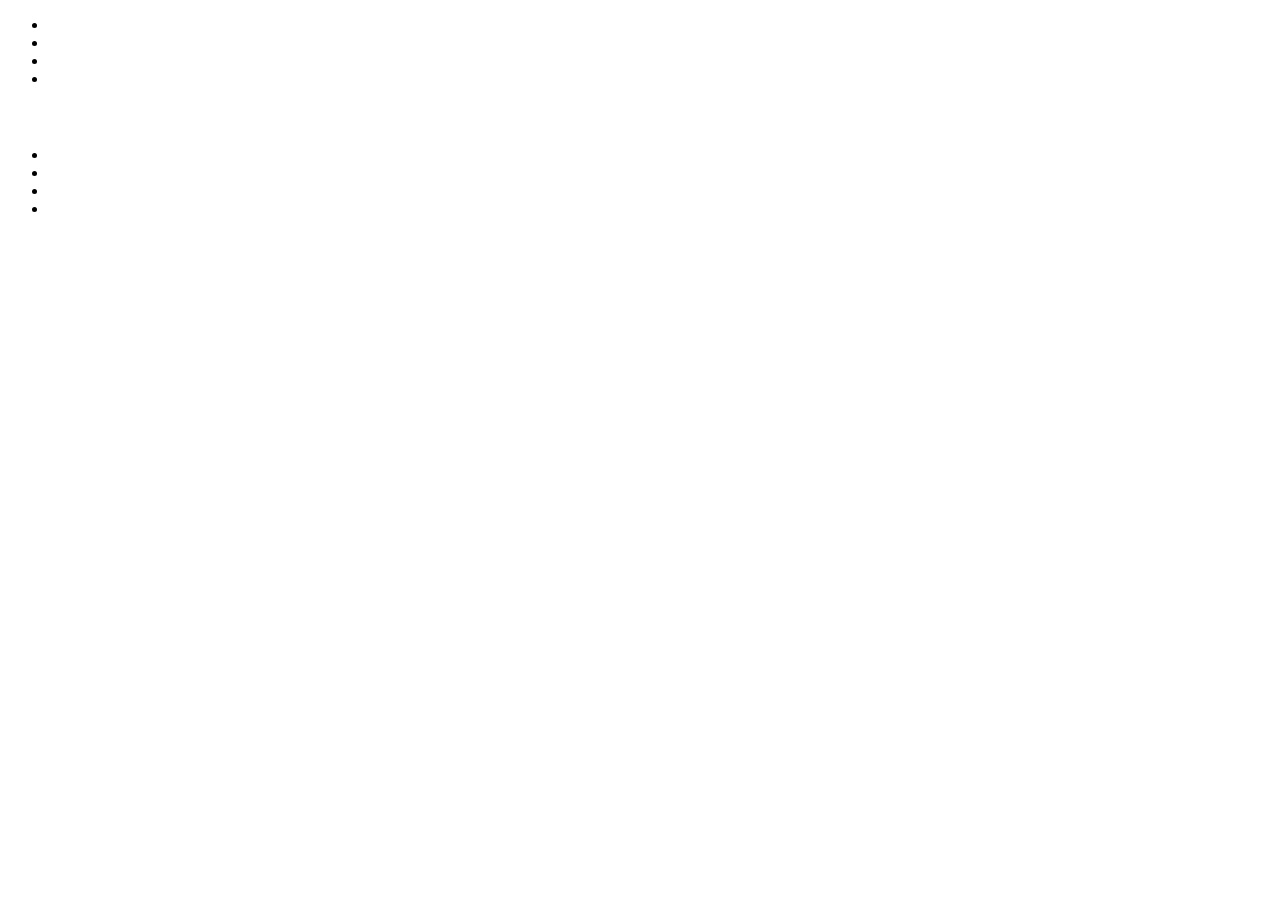
==== index.html @ ae3ece66 "Struktur dasar html" ====
<!DOCTYPE html>
<html lang="id">
<head>
    <meta charset="UTF-8">
    <title></title>
</head>
<body>

    <nav>
        <ul>
            <li><a href=""></a></li>
            <li><a href=""></a></li>
            <li><a href=""></a></li>
            <li><a href=""></a></li>
        </ul>
    </nav>

    <main>
        <section>
            <h1></h1>
            <a href=""></a>
        </section>

        <section>
            <img src="" alt="">
            
            <h2></h2>
            <p></p>
            
            <ul>
                <li></li>
                <li></li>
                <li></li>
                <li></li>
            </ul>

            <p></p>
        </section>

        <section>
            <h2></h2>
            <img src="" alt="">
            <img src="" alt="">
            <img src="" alt="">
        </section>

        <section>
            <img src="" alt="">
            <h2></h2>
            <p></p>
            <a href=""></a>
        </section>
    </main>

    <footer>
        <p></p>
    </footer>

</body>
</html>
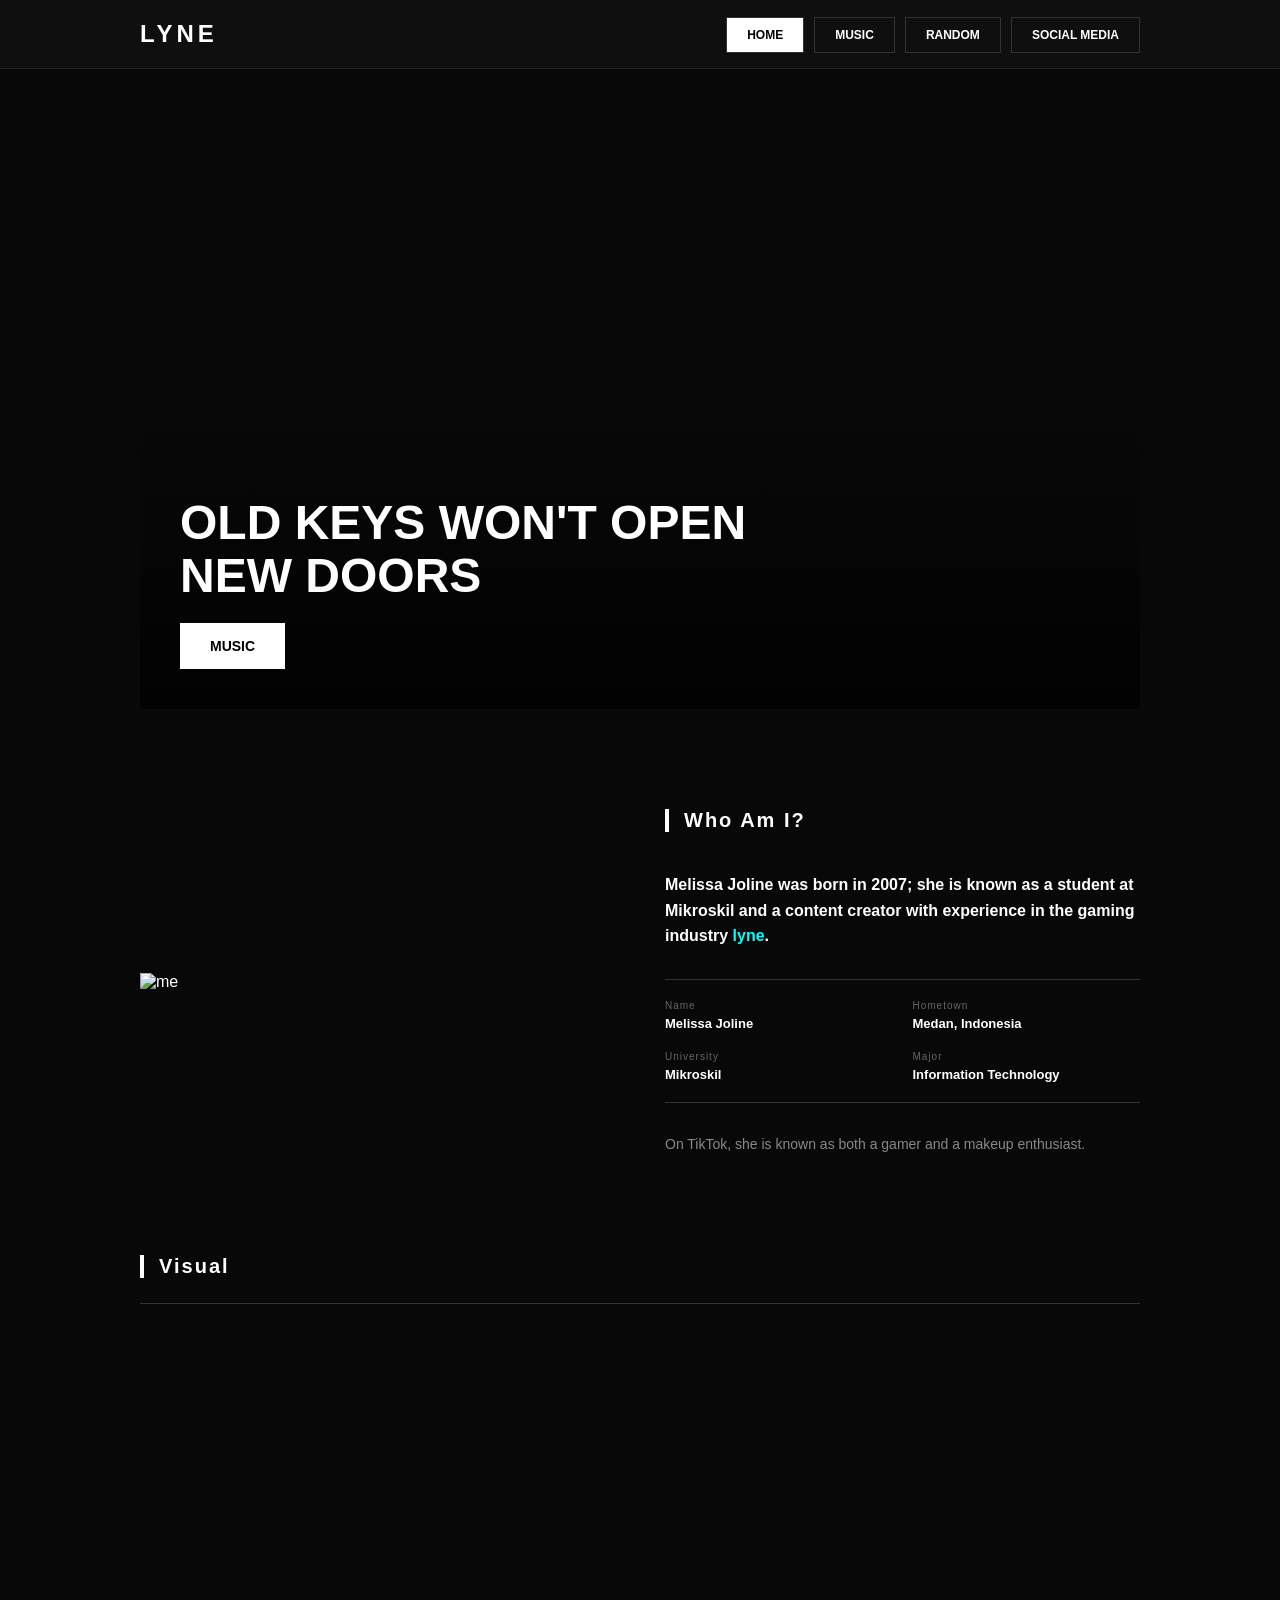
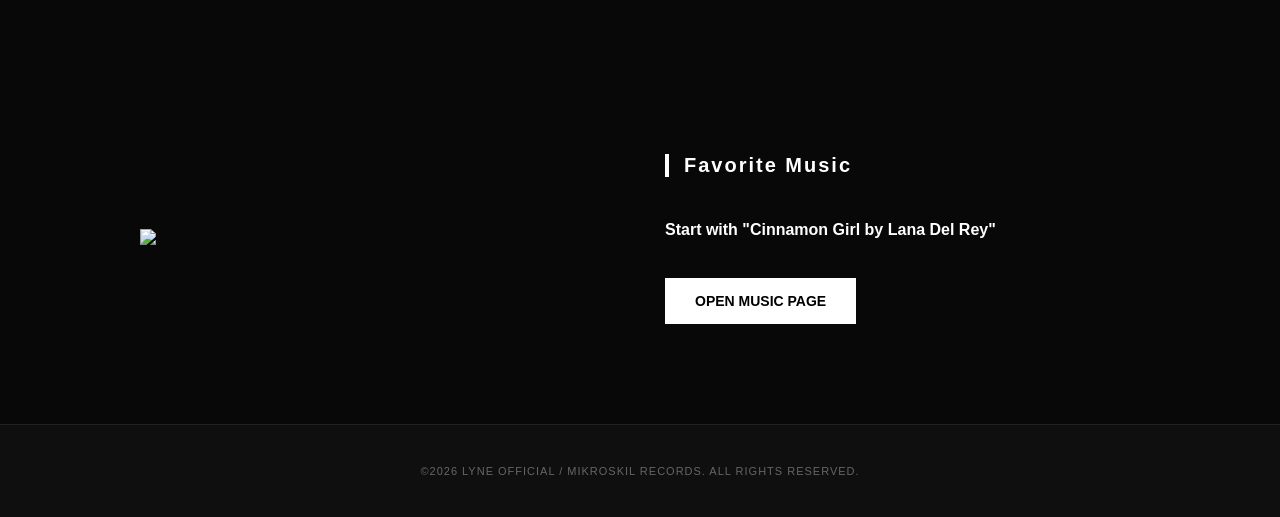
==== commit 13131035: "Penambahan feature content" ====
--- a/index.html
+++ b/index.html
@@ -2,58 +2,83 @@
 <html lang="id">
 <head>
     <meta charset="UTF-8">
-    <title></title>
+    <title>Lyne</title>
+    <link rel="shortcut icon" href="https://cdn-icons-png.flaticon.com/128/18291/18291644.png" type="image/x-icon">
+    <link rel="stylesheet" href="index.css">
 </head>
 <body>
 
-    <nav>
-        <ul>
-            <li><a href=""></a></li>
-            <li><a href=""></a></li>
-            <li><a href=""></a></li>
-            <li><a href=""></a></li>
-        </ul>
+<nav class="navbar">
+        <div class="nav-container">
+            <div class="logo">Lyne</div>
+            
+            <ul class="menu">
+                <li><a href="index.html" class="aktif">Home</a></li>
+                <li><a href="music.html">Music</a></li>
+                <li><a href="history.html">Random</a></li>
+                <li><a href="social_media.html">Social Media</a></li>
+            </ul>
+        </div>
     </nav>
 
-    <main>
-        <section>
-            <h1></h1>
-            <a href=""></a>
+    <main class="wadah-konten">
+        <div class="hero-section">
+            <h1 class="hero-judul">old keys won't open new doors</h1>
+            <a href="music.html" class="tombol-eksplorasi">Music</a>
+        </div>
+        <section class="seksi-dua-kolom">
+            <div class="kolom-gambar">
+                <img src="https://i.pinimg.com/736x/5c/6f/ab/5c6fab511370e2409765c7aafe202bc3.jpg" alt="me">
+            </div>
+            <div class="kolom-teks">
+                <h2 class="judul-bergaris">Who Am I? </h2>
+                <p class="teks-tebal">Melissa Joline was born in 2007; she is known as a student at Mikroskil and a content creator with experience in the gaming industry <span class="teks-cyan">lyne</span>.</p>
+                
+                <div class="info-grid">
+                    <div class="info-item">
+                        <span>Name</span>
+                        <strong>Melissa Joline</strong>
+                    </div>
+                    <div class="info-item">
+                        <span>Hometown</span>
+                        <strong>Medan, Indonesia</strong>
+                    </div>
+                    <div class="info-item">
+                        <span>University</span>
+                        <strong>Mikroskil</strong>
+                    </div>
+                    <div class="info-item">
+                        <span>Major</span>
+                        <strong>Information Technology</strong>
+                    </div>
+                </div>
+
+                <p class="teks-tipis">On TikTok, she is known as both a gamer and a makeup enthusiast.</p>
+            </div>
         </section>
 
-        <section>
-            <img src="" alt="">
-            
-            <h2></h2>
-            <p></p>
-            
-            <ul>
-                <li></li>
-                <li></li>
-                <li></li>
-                <li></li>
-            </ul>
-
-            <p></p>
+        <section class="seksi-galeri">
+            <h2 class="judul-bergaris">Visual</h2>
+            <div class="galeri-grid">
+                <div class="kotak-gambar" style="background-image: url('https://i.pinimg.com/webp/1200x/63/7e/e7/637ee777ab366fa678088d7a42cbecc7.webp');"></div>
+                <div class="kotak-gambar" style="background-image: url('https://i.pinimg.com/webp/1200x/d2/3a/d6/d23ad64a8d71ea2636f023c19c980b80.webp');"></div>
+                <div class="kotak-gambar" style="background-image: url('https://i.pinimg.com/736x/81/3d/17/813d175db0b8a150ed3c24c99e6171bd.jpg');"></div>
+            </div>
         </section>
 
-        <section>
-            <h2></h2>
-            <img src="" alt="">
-            <img src="" alt="">
-            <img src="" alt="">
-        </section>
-
-        <section>
-            <img src="" alt="">
-            <h2></h2>
-            <p></p>
-            <a href=""></a>
+        <section class="seksi-dua-kolom">
+            <div class="kolom-gambar">
+                <img src="https://i.pinimg.com/webp/1200x/b3/05/ad/b305ad16b741d449e61624263508f5a3.webp">
+            </div>
+            <div class="kolom-teks">
+                <h2 class="judul-bergaris">Favorite Music</h2>
+                <p class="teks-tebal">Start with "Cinnamon Girl by Lana Del Rey"</p>
+                <a href="music.html" class="tombol-eksplorasi" style="margin-top: 20px;">Open Music Page</a>
+            </div>
         </section>
     </main>
-
-    <footer>
-        <p></p>
+    <footer class="site-footer">
+        <p> &copy;2026 LYNE OFFICIAL / MIKROSKIL RECORDS. ALL RIGHTS RESERVED.</p>
     </footer>
 
 </body>
--- a/index.css
+++ b/index.css
@@ -0,0 +1,222 @@
+* {
+    margin: 0;
+    padding: 0;
+    box-sizing: border-box;
+}
+
+body {
+    font-family: 'Helvetica Neue', Arial, sans-serif;
+    background-color: #080808; 
+    color: white; 
+}
+
+.navbar {
+    background-color: #0f0f0f;
+    border-bottom: 1px solid #222; 
+   
+}
+
+
+.nav-container {
+    display: flex;
+    justify-content: space-between;
+    align-items: center;
+    max-width: 1000px;
+    margin: 0 auto;
+    width: 90%;
+    padding: 20px 0;
+}
+
+.logo {
+    font-size: 24px;
+    font-weight: bold;
+    letter-spacing: 4px; 
+    text-transform: uppercase;
+}
+
+.menu {
+    display: flex;
+    list-style: none;
+    gap: 10px; 
+}
+
+.menu a {
+    color: white;
+    text-decoration: none;
+    font-size: 12px;
+    font-weight: bold;
+    padding: 10px 20px;
+    border: 1px solid #333; 
+    text-transform: uppercase;
+    transition: all 0.3s ease;
+}
+
+.menu a.aktif {
+    background-color: white;
+    color: black;
+}
+
+.menu a:hover:not(.aktif) {
+    border-color: white; 
+}
+
+
+.wadah-konten {
+    max-width: 1000px; 
+    margin: 40px auto; 
+    width: 90%; 
+}
+
+
+.hero-section {
+    background-image: linear-gradient(to top, rgba(0,0,0,0.8) 0%, rgba(0,0,0,0) 50%), url('https://i.pinimg.com/736x/e5/9a/d9/e59ad947ea4afac0ae86e0e4a71bdafe.jpg');
+    background-size: cover;
+    background-position: center;
+    height: 600px; 
+    display: flex;
+    flex-direction: column;
+    justify-content: flex-end; 
+    padding: 40px;
+    border-radius: 4px;
+}
+
+.hero-judul {
+    font-size: 48px;
+    font-weight: bold;
+    line-height: 1.1;
+    margin-bottom: 20px;
+    max-width: 600px; 
+    text-transform: uppercase;
+}
+
+
+.tombol-eksplorasi {
+    background-color: white;
+    color: black;
+    text-decoration: none;
+    font-size: 14px;
+    font-weight: bold;
+    padding: 15px 30px;
+    display: inline-block;
+    align-self: flex-start; 
+    text-transform: uppercase;
+    transition: background-color 0.3s;
+}
+
+.tombol-eksplorasi:hover {
+    background-color: #ddd;
+}
+section {
+    margin-top: 100px;
+}
+
+
+.judul-bergaris {
+    font-size: 20px;
+    border-left: 4px solid white;
+    padding-left: 15px;
+    margin-bottom: 25px;
+    letter-spacing: 2px;
+}
+
+
+.seksi-dua-kolom {
+    display: flex;
+    gap: 50px;
+    align-items: center;
+}
+
+.kolom-gambar {
+    flex: 1;
+}
+
+.kolom-gambar img {
+    width: 100%;
+    height: auto;
+}
+
+.kolom-teks {
+    flex: 1;
+    display: flex;
+    flex-direction: column;
+    gap: 15px;
+}
+
+.teks-tebal {
+    font-size: 16px;
+    font-weight: bold;
+    line-height: 1.6;
+}
+
+.teks-tipis {
+    font-size: 14px;
+    color: #888;
+    line-height: 1.6;
+}
+
+.teks-cyan {
+    color: #00ffff;
+}
+
+
+.info-grid {
+    display: grid;
+    grid-template-columns: 1fr 1fr;
+    gap: 20px;
+    border-top: 1px solid #333;
+    border-bottom: 1px solid #333;
+    padding: 20px 0;
+    margin: 15px 0;
+}
+
+.info-item {
+    display: flex;
+    flex-direction: column;
+    gap: 5px;
+}
+
+.info-item span {
+    font-size: 10px;
+    color: #666;
+    letter-spacing: 1px;
+}
+
+.info-item strong {
+    font-size: 13px;
+}
+
+
+.galeri-grid {
+    display: grid;
+    grid-template-columns: repeat(3, 1fr);
+    gap: 20px;
+    border-top: 1px solid #333;
+    padding-top: 30px;
+}
+
+.kotak-gambar {
+    width: 100%;
+    aspect-ratio: 1 / 1;
+    background-size: cover;
+    background-position: center;
+    filter: grayscale(100%);
+}
+
+
+.kotak-gambar:hover {
+    filter: grayscale(0%);
+}
+.site-footer {
+    margin-top: 100px;
+    background-color: #0f0f0f;
+    border-top: 1px solid #222;
+    padding: 40px 20px;
+    text-align: center;
+}
+
+.site-footer p {
+    color: #666;
+    font-size: 11px;
+    letter-spacing: 1px;
+    text-transform: uppercase;
+}
